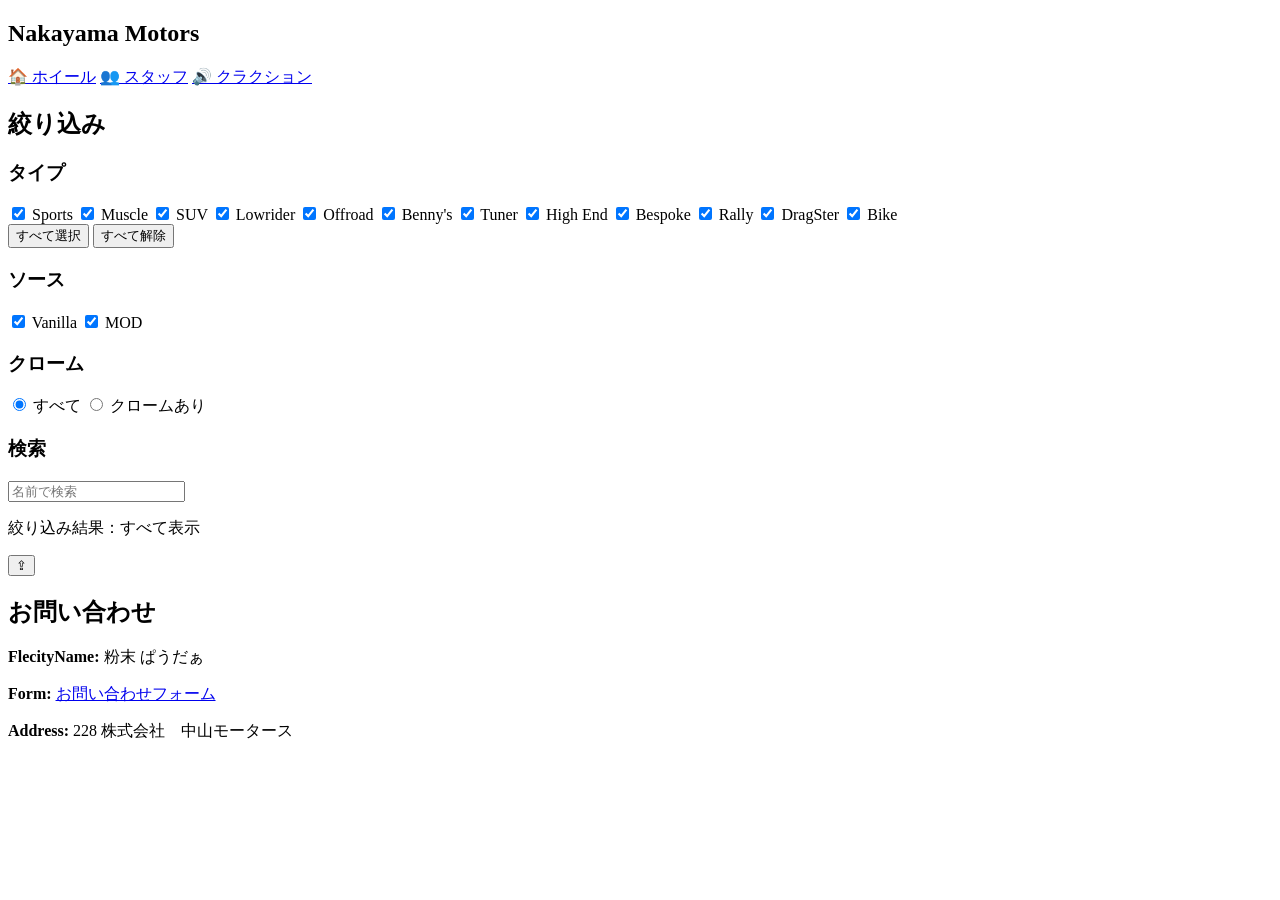
==== index.html @ 49dd46e0 "Update index.html" ====
<!DOCTYPE html>
<html lang="ja">
<head>
  <meta charset="UTF-8" />
  <meta name="viewport" content="width=device-width, initial-scale=1.0"/>
  <title>テスト</title>
  <link rel="stylesheet" href="style.css" />
  <link rel="icon" type="image/png" href="Nakayama_Icon.ico" />
</head>

<body>

  <!-- ────────────────
        固定ナビ（v0.app風）
  ───────────────── -->
  <nav class="top-nav">
    <h1 class="site-title">Nakayama Motors</h1>
    <div class="nav-links">
      <a href="index.html" class="nav-item active">🏠 ホイール</a>
      <a href="staff.html" class="nav-item">👥 スタッフ</a>
      <a href="horn.html" class="nav-item">🔊 クラクション</a>
    </div>
  </nav>

  <!-- 全体ラップ -->
  <div class="page-wrapper">

    <!-- ────────────────
          フィルターカード
    ───────────────── -->
    <section class="filter-card">

      <h2>絞り込み</h2>

      <div class="filter-grid">

        <!-- タイプ系フィルター -->
        <div class="filter-section">
          <h3>タイプ</h3>
          <div class="filter-list">
            <label><input type="checkbox" class="type-filter" value="Sports" checked> Sports</label>
            <label><input type="checkbox" class="type-filter" value="Muscle" checked> Muscle</label>
            <label><input type="checkbox" class="type-filter" value="SUV" checked> SUV</label>
            <label><input type="checkbox" class="type-filter" value="Lowrider" checked> Lowrider</label>
            <label><input type="checkbox" class="type-filter" value="Offroad" checked> Offroad</label>
            <label><input type="checkbox" class="type-filter" value="Benny's" checked> Benny's</label>
            <label><input type="checkbox" class="type-filter" value="Tuner" checked> Tuner</label>
            <label><input type="checkbox" class="type-filter" value="HighEnd" checked> High End</label>
            <label><input type="checkbox" class="type-filter" value="Bespoke" checked> Bespoke</label>
            <label><input type="checkbox" class="type-filter" value="Rally" checked> Rally</label>
            <label><input type="checkbox" class="type-filter" value="Dragster" checked> DragSter</label>
            <label><input type="checkbox" class="type-filter" value="Bike" checked> Bike</label>
          </div>

          <div class="filter-buttons">
            <button id="type-all-on">すべて選択</button>
            <button id="type-all-off">すべて解除</button>
          </div>
        </div>

        <!-- ソース -->
        <div class="filter-section">
          <h3>ソース</h3>
          <div class="filter-list">
            <label><input type="checkbox" class="source-filter" value="Vanilla" checked> Vanilla</label>
            <label><input type="checkbox" class="source-filter" value="MOD" checked> MOD</label>
          </div>
        </div>

        <!-- Chrome -->
        <div class="filter-section">
          <h3>クローム</h3>
          <div class="chrome-filter-buttons small-buttons">
            <label><input type="radio" name="chrome" value="All" checked> すべて</label>
            <label><input type="radio" name="chrome" value="True"> クロームあり</label>
          </div>
        </div>

        <!-- 検索 -->
        <div class="filter-section">
          <h3>検索</h3>
          <input type="text" id="search" placeholder="名前で検索">
        </div>

      </div>

      <p id="filter-summary" class="filter-summary">絞り込み結果：すべて表示</p>

    </section>

    <main>
      <div id="wheel-container" class="wheel-grid"></div>
    </main>

    <!-- チャットウィンドウ -->
    <div id="chat-window" class="chat-window">
      <div id="chat-content"></div>
    </div>

    <button id="scroll-to-top" class="scroll-to-top">⇪</button>

    <footer class="site-footer">
      <h2>お問い合わせ</h2>
      <p><strong>FlecityName:</strong> 粉末 ぱうだぁ</p>
      <p><strong>Form:</strong> <a href="https://forms.gle/HkCUNoGDMVmGTVwe9">お問い合わせフォーム</a></p>
      <p><strong>Address:</strong> 228 株式会社　中山モータース</p>
    </footer>

  </div>

  <script src="script.js"></script>
</body>
</html>
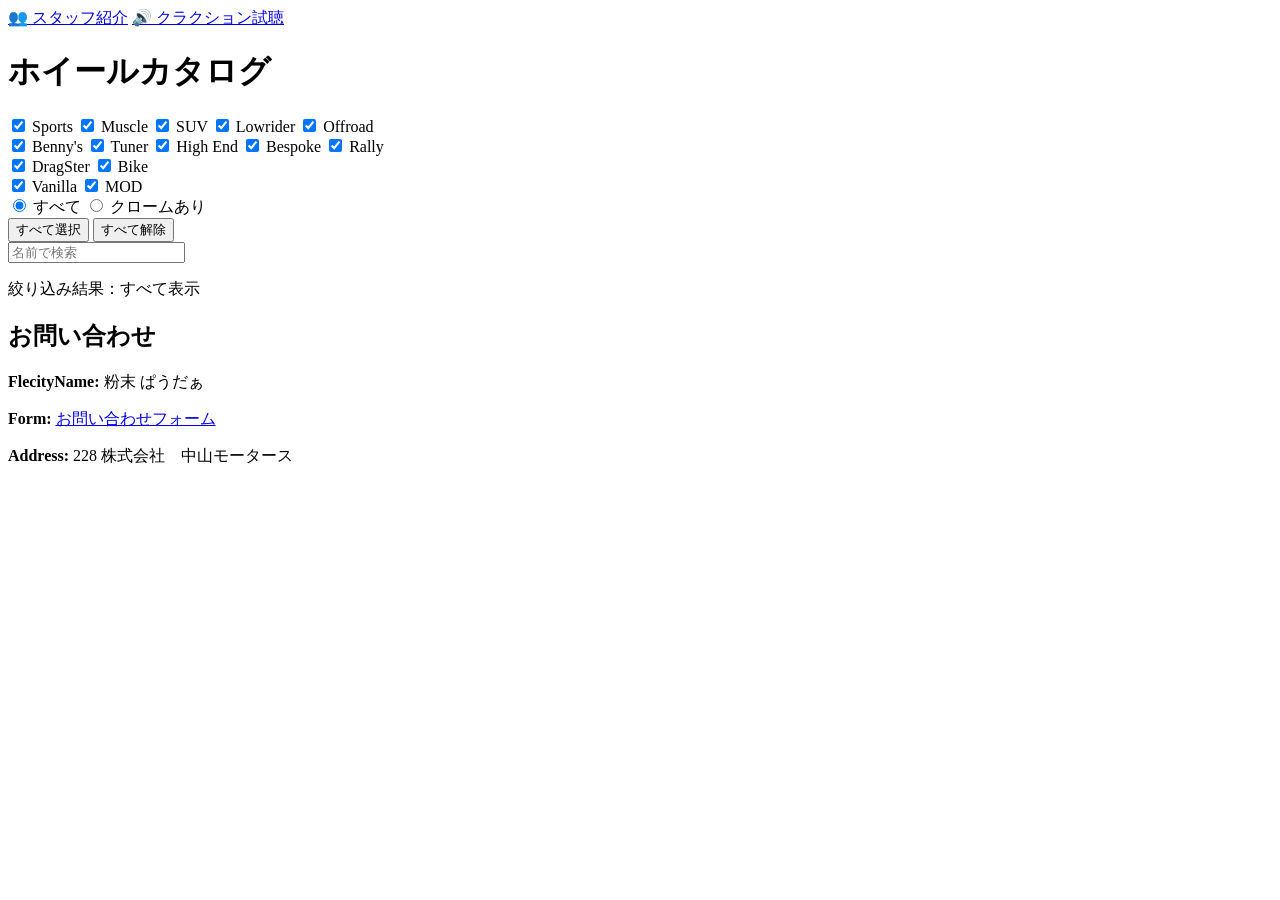
==== commit 54bb5f77: "Add files via upload" ====
--- a/index.html
+++ b/index.html
@@ -3,111 +3,108 @@
 <head>
   <meta charset="UTF-8" />
   <meta name="viewport" content="width=device-width, initial-scale=1.0"/>
-  <title>テスト</title>
+  <title>ホイールカタログ</title>
   <link rel="stylesheet" href="style.css" />
   <link rel="icon" type="image/png" href="Nakayama_Icon.ico" />
 </head>
+<nav>
+  <a href="staff.html">👥 スタッフ紹介</a>
+  <a href="horn.html">🔊 クラクション試聴</a>
+</nav>
+<body>
+  <header>
+    <h1>ホイールカタログ</h1>
+    <div id="filters">
+      <div class="filter-group">
+        <div>
+          <label><input type="checkbox" class="type-filter" value="Sports" checked> Sports</label>
+          <label><input type="checkbox" class="type-filter" value="Muscle" checked> Muscle</label>
+          <label><input type="checkbox" class="type-filter" value="SUV" checked> SUV</label>
+          <label><input type="checkbox" class="type-filter" value="Lowrider" checked> Lowrider</label>
+          <label><input type="checkbox" class="type-filter" value="Offroad" checked> Offroad</label>
+        </div>
+        <div>
+          <label><input type="checkbox" class="type-filter" value="Benny's" checked> Benny's</label>
+          <label><input type="checkbox" class="type-filter" value="Tuner" checked> Tuner</label>
+          <label><input type="checkbox" class="type-filter" value="HighEnd" checked> High End</label>
+          <label><input type="checkbox" class="type-filter" value="Bespoke" checked> Bespoke</label>
+          <label><input type="checkbox" class="type-filter" value="Rally" checked> Rally</label>
+        </div>
+        <div>
+          <label><input type="checkbox" class="type-filter" value="Dragster" checked> DragSter</label>
+          <label><input type="checkbox" class="type-filter" value="Bike" checked> Bike</label>
+        </div>
+        
+        <label><input type="checkbox" class="source-filter" value="Vanilla" checked> Vanilla</label>
+        <label><input type="checkbox" class="source-filter" value="MOD" checked> MOD</label>
 
-<body>
+        <div id="chrome-filter-group" class="chrome-filter-buttons">
+          <input type="radio" name="chrome" id="chrome-all" class="chrome-filter" value="All" checked>
+          <label for="chrome-all">すべて</label>
 
-  <!-- ────────────────
-        固定ナビ（v0.app風）
-  ───────────────── -->
-  <nav class="top-nav">
-    <h1 class="site-title">Nakayama Motors</h1>
-    <div class="nav-links">
-      <a href="index.html" class="nav-item active">🏠 ホイール</a>
-      <a href="staff.html" class="nav-item">👥 スタッフ</a>
-      <a href="horn.html" class="nav-item">🔊 クラクション</a>
-    </div>
-  </nav>
-
-  <!-- 全体ラップ -->
-  <div class="page-wrapper">
-
-    <!-- ────────────────
-          フィルターカード
-    ───────────────── -->
-    <section class="filter-card">
-
-      <h2>絞り込み</h2>
-
-      <div class="filter-grid">
-
-        <!-- タイプ系フィルター -->
-        <div class="filter-section">
-          <h3>タイプ</h3>
-          <div class="filter-list">
-            <label><input type="checkbox" class="type-filter" value="Sports" checked> Sports</label>
-            <label><input type="checkbox" class="type-filter" value="Muscle" checked> Muscle</label>
-            <label><input type="checkbox" class="type-filter" value="SUV" checked> SUV</label>
-            <label><input type="checkbox" class="type-filter" value="Lowrider" checked> Lowrider</label>
-            <label><input type="checkbox" class="type-filter" value="Offroad" checked> Offroad</label>
-            <label><input type="checkbox" class="type-filter" value="Benny's" checked> Benny's</label>
-            <label><input type="checkbox" class="type-filter" value="Tuner" checked> Tuner</label>
-            <label><input type="checkbox" class="type-filter" value="HighEnd" checked> High End</label>
-            <label><input type="checkbox" class="type-filter" value="Bespoke" checked> Bespoke</label>
-            <label><input type="checkbox" class="type-filter" value="Rally" checked> Rally</label>
-            <label><input type="checkbox" class="type-filter" value="Dragster" checked> DragSter</label>
-            <label><input type="checkbox" class="type-filter" value="Bike" checked> Bike</label>
-          </div>
-
-          <div class="filter-buttons">
-            <button id="type-all-on">すべて選択</button>
-            <button id="type-all-off">すべて解除</button>
-          </div>
+          <input type="radio" name="chrome" id="chrome-true" class="chrome-filter" value="True">
+          <label for="chrome-true">クロームあり</label>
         </div>
 
-        <!-- ソース -->
-        <div class="filter-section">
-          <h3>ソース</h3>
-          <div class="filter-list">
-            <label><input type="checkbox" class="source-filter" value="Vanilla" checked> Vanilla</label>
-            <label><input type="checkbox" class="source-filter" value="MOD" checked> MOD</label>
-          </div>
+        <!-- タイプの全選択・解除ボタン -->
+        <div class="filter-buttons">
+          <button type="button" id="type-all-on">すべて選択</button>
+          <button type="button" id="type-all-off">すべて解除</button>
         </div>
-
-        <!-- Chrome -->
-        <div class="filter-section">
-          <h3>クローム</h3>
-          <div class="chrome-filter-buttons small-buttons">
-            <label><input type="radio" name="chrome" value="All" checked> すべて</label>
-            <label><input type="radio" name="chrome" value="True"> クロームあり</label>
-          </div>
-        </div>
-
-        <!-- 検索 -->
-        <div class="filter-section">
-          <h3>検索</h3>
-          <input type="text" id="search" placeholder="名前で検索">
-        </div>
-
       </div>
 
-      <p id="filter-summary" class="filter-summary">絞り込み結果：すべて表示</p>
+      <input type="text" id="search" placeholder="名前で検索">
 
-    </section>
+      <!-- ここにチャット開閉ボタンを追加 -->
+      <button id="chat-toggle" style="display:none; margin-top: 10px;">
+        チャットを開く
+      </button>
 
-    <main>
-      <div id="wheel-container" class="wheel-grid"></div>
-    </main>
+      <p id="filter-summary">絞り込み結果：すべて表示</p>
+    </div>
+  </header>
 
-    <!-- チャットウィンドウ -->
-    <div id="chat-window" class="chat-window">
-      <div id="chat-content"></div>
-    </div>
+  <main>
+    <div id="wheel-container"></div>
+  </main>
 
-    <button id="scroll-to-top" class="scroll-to-top">⇪</button>
-
-    <footer class="site-footer">
-      <h2>お問い合わせ</h2>
-      <p><strong>FlecityName:</strong> 粉末 ぱうだぁ</p>
-      <p><strong>Form:</strong> <a href="https://forms.gle/HkCUNoGDMVmGTVwe9">お問い合わせフォーム</a></p>
-      <p><strong>Address:</strong> 228 株式会社　中山モータース</p>
-    </footer>
-
+  <!-- チャットウィンドウ -->
+  <div id="chat-window" style="
+    display: none;
+    position: fixed;
+    bottom: 80px;
+    right: 20px;
+    width: 300px;
+    max-height: 400px;
+    background-color: #1e1e1e;
+    color: white;
+    border-radius: 10px;
+    padding: 15px;
+    font-family: monospace;
+    font-size: 14px;
+    overflow-y: auto;
+    z-index: 1000;
+    box-shadow: 0 0 10px rgba(0,0,0,0.5);
+  ">
+    <div id="chat-content"></div>
   </div>
 
+  <footer class="site-footer">
+    <h2>お問い合わせ</h2>
+    <p><strong>FlecityName:</strong> 粉末 ぱうだぁ</p>
+    <p><strong>Form:</strong> <a href="https://forms.gle/HkCUNoGDMVmGTVwe9">お問い合わせフォーム</a></p>
+    <p><strong>Address:</strong> 228 株式会社　中山モータース</p>
+  </footer>
+  
+  <button id="scroll-to-top" style="display: none;">⇪</button>
   <script src="script.js"></script>
 </body>
 </html>
+
+
+
+
+
+
+
+
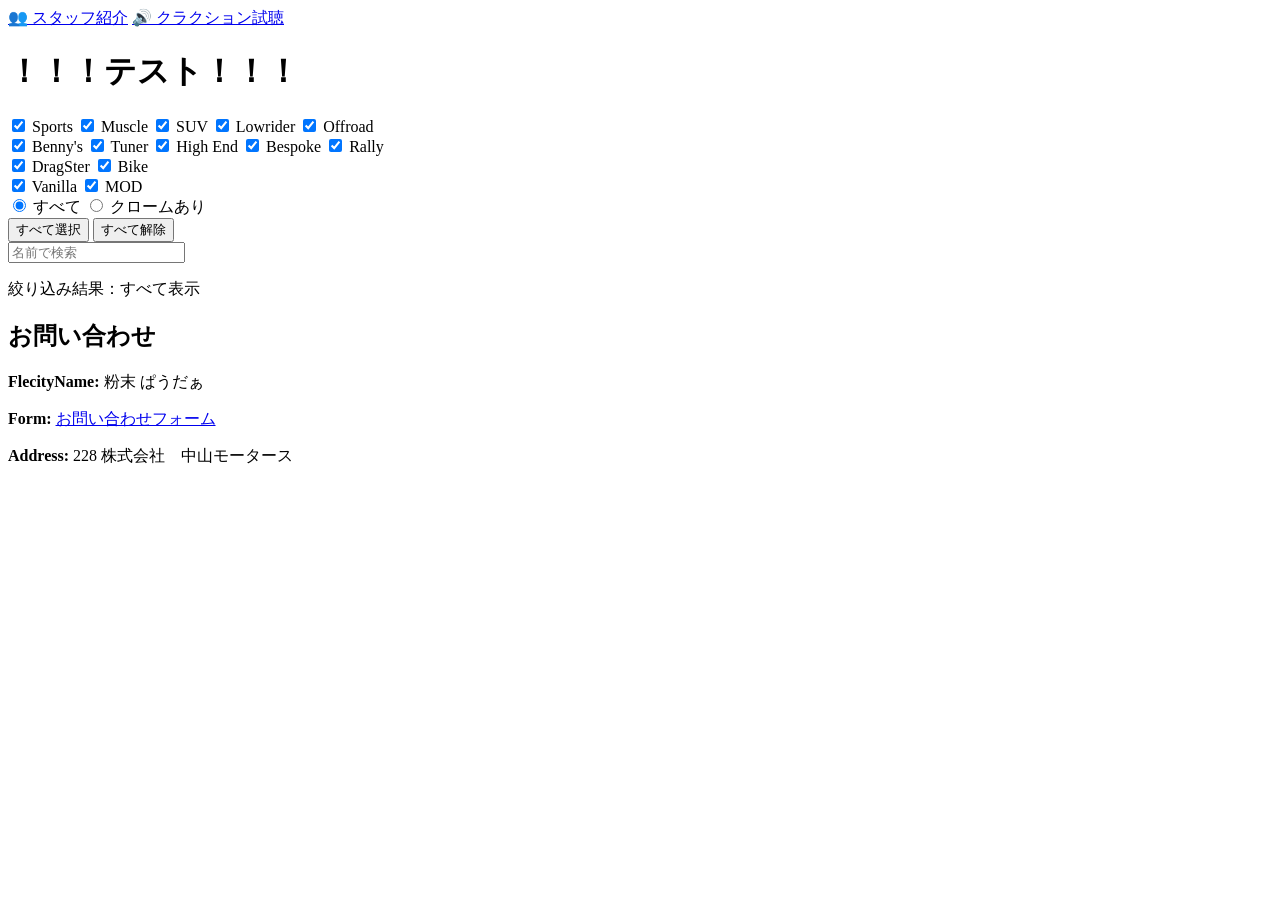
==== commit 2c3bedd9: "Update index.html" ====
--- a/index.html
+++ b/index.html
@@ -3,7 +3,7 @@
 <head>
   <meta charset="UTF-8" />
   <meta name="viewport" content="width=device-width, initial-scale=1.0"/>
-  <title>ホイールカタログ</title>
+  <title>中山テストカタログ</title>
   <link rel="stylesheet" href="style.css" />
   <link rel="icon" type="image/png" href="Nakayama_Icon.ico" />
 </head>
@@ -13,7 +13,7 @@
 </nav>
 <body>
   <header>
-    <h1>ホイールカタログ</h1>
+    <h1>！！！テスト！！！</h1>
     <div id="filters">
       <div class="filter-group">
         <div>
@@ -108,3 +108,4 @@
 
 
 
+
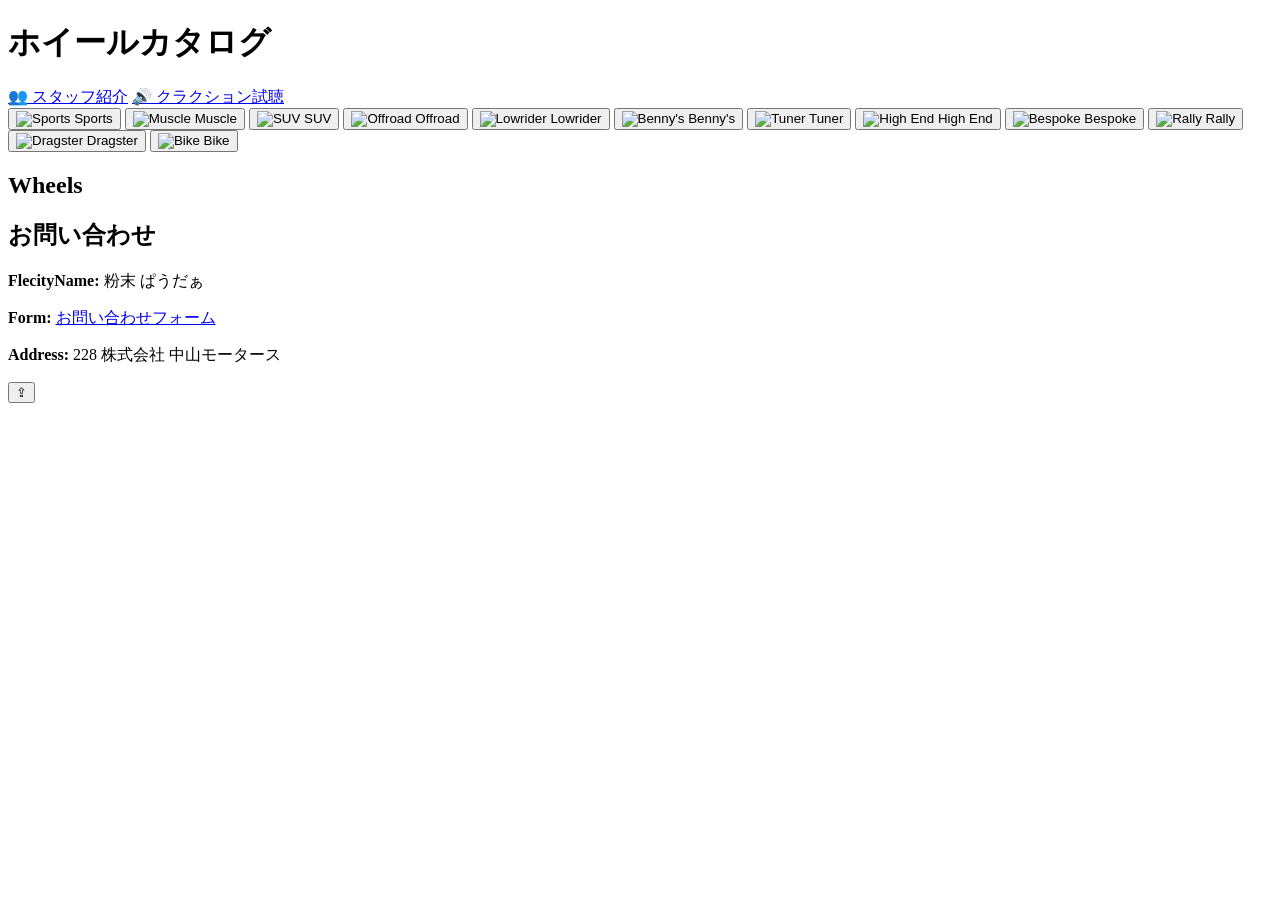
==== commit da3ec8f7: "Update index.html" ====
--- a/index.html
+++ b/index.html
@@ -3,109 +3,123 @@
 <head>
   <meta charset="UTF-8" />
   <meta name="viewport" content="width=device-width, initial-scale=1.0"/>
-  <title>中山テストカタログ</title>
+  <title>ホイールカタログ</title>
+
   <link rel="stylesheet" href="style.css" />
   <link rel="icon" type="image/png" href="Nakayama_Icon.ico" />
 </head>
-<nav>
-  <a href="staff.html">👥 スタッフ紹介</a>
-  <a href="horn.html">🔊 クラクション試聴</a>
-</nav>
+
 <body>
+
+  <!-- ===== ヘッダー ===== -->
   <header>
-    <h1>！！！テスト！！！</h1>
-    <div id="filters">
-      <div class="filter-group">
-        <div>
-          <label><input type="checkbox" class="type-filter" value="Sports" checked> Sports</label>
-          <label><input type="checkbox" class="type-filter" value="Muscle" checked> Muscle</label>
-          <label><input type="checkbox" class="type-filter" value="SUV" checked> SUV</label>
-          <label><input type="checkbox" class="type-filter" value="Lowrider" checked> Lowrider</label>
-          <label><input type="checkbox" class="type-filter" value="Offroad" checked> Offroad</label>
-        </div>
-        <div>
-          <label><input type="checkbox" class="type-filter" value="Benny's" checked> Benny's</label>
-          <label><input type="checkbox" class="type-filter" value="Tuner" checked> Tuner</label>
-          <label><input type="checkbox" class="type-filter" value="HighEnd" checked> High End</label>
-          <label><input type="checkbox" class="type-filter" value="Bespoke" checked> Bespoke</label>
-          <label><input type="checkbox" class="type-filter" value="Rally" checked> Rally</label>
-        </div>
-        <div>
-          <label><input type="checkbox" class="type-filter" value="Dragster" checked> DragSter</label>
-          <label><input type="checkbox" class="type-filter" value="Bike" checked> Bike</label>
-        </div>
-        
-        <label><input type="checkbox" class="source-filter" value="Vanilla" checked> Vanilla</label>
-        <label><input type="checkbox" class="source-filter" value="MOD" checked> MOD</label>
+    <h1>ホイールカタログ</h1>
 
-        <div id="chrome-filter-group" class="chrome-filter-buttons">
-          <input type="radio" name="chrome" id="chrome-all" class="chrome-filter" value="All" checked>
-          <label for="chrome-all">すべて</label>
-
-          <input type="radio" name="chrome" id="chrome-true" class="chrome-filter" value="True">
-          <label for="chrome-true">クロームあり</label>
-        </div>
-
-        <!-- タイプの全選択・解除ボタン -->
-        <div class="filter-buttons">
-          <button type="button" id="type-all-on">すべて選択</button>
-          <button type="button" id="type-all-off">すべて解除</button>
-        </div>
-      </div>
-
-      <input type="text" id="search" placeholder="名前で検索">
-
-      <!-- ここにチャット開閉ボタンを追加 -->
-      <button id="chat-toggle" style="display:none; margin-top: 10px;">
-        チャットを開く
-      </button>
-
-      <p id="filter-summary">絞り込み結果：すべて表示</p>
-    </div>
+    <nav>
+      <a href="staff.html">👥 スタッフ紹介</a>
+      <a href="horn.html">🔊 クラクション試聴</a>
+    </nav>
   </header>
 
-  <main>
-    <div id="wheel-container"></div>
+  <!-- ===== カテゴリ選択 ===== -->
+  <main class="category-container">
+
+    <button class="category-btn" data-category="Sports">
+      <img src="./images/categories/sports.png" alt="Sports">
+      <span>Sports</span>
+    </button>
+
+    <button class="category-btn" data-category="Muscle">
+      <img src="./images/categories/muscle.png" alt="Muscle">
+      <span>Muscle</span>
+    </button>
+
+    <button class="category-btn" data-category="SUV">
+      <img src="./images/categories/suv.png" alt="SUV">
+      <span>SUV</span>
+    </button>
+
+    <button class="category-btn" data-category="Offroad">
+      <img src="./images/categories/offroad.png" alt="Offroad">
+      <span>Offroad</span>
+    </button>
+
+    <button class="category-btn" data-category="Lowrider">
+      <img src="./images/categories/lowrider.png" alt="Lowrider">
+      <span>Lowrider</span>
+    </button>
+
+    <button class="category-btn" data-category="Benny's">
+      <img src="./images/categories/bennys.png" alt="Benny's">
+      <span>Benny's</span>
+    </button>
+
+    <button class="category-btn" data-category="Tuner">
+      <img src="./images/categories/tuner.png" alt="Tuner">
+      <span>Tuner</span>
+    </button>
+
+    <button class="category-btn" data-category="HighEnd">
+      <img src="./images/categories/highend.png" alt="High End">
+      <span>High End</span>
+    </button>
+
+    <button class="category-btn" data-category="Bespoke">
+      <img src="./images/categories/bespoke.png" alt="Bespoke">
+      <span>Bespoke</span>
+    </button>
+
+    <button class="category-btn" data-category="Rally">
+      <img src="./images/categories/rally.png" alt="Rally">
+      <span>Rally</span>
+    </button>
+
+    <button class="category-btn" data-category="Dragster">
+      <img src="./images/categories/dragster.png" alt="Dragster">
+      <span>Dragster</span>
+    </button>
+
+    <button class="category-btn" data-category="Bike">
+      <img src="./images/categories/bike.png" alt="Bike">
+      <span>Bike</span>
+    </button>
+
   </main>
 
-  <!-- チャットウィンドウ -->
-  <div id="chat-window" style="
-    display: none;
-    position: fixed;
-    bottom: 80px;
-    right: 20px;
-    width: 300px;
-    max-height: 400px;
-    background-color: #1e1e1e;
-    color: white;
-    border-radius: 10px;
-    padding: 15px;
-    font-family: monospace;
-    font-size: 14px;
-    overflow-y: auto;
-    z-index: 1000;
-    box-shadow: 0 0 10px rgba(0,0,0,0.5);
-  ">
-    <div id="chat-content"></div>
+  <!-- ===== モーダル（ホイール一覧） ===== -->
+  <div id="wheel-modal" class="modal hidden">
+
+    <!-- 外側クリック用 -->
+    <div class="modal-overlay"></div>
+
+    <!-- 中身 -->
+    <div class="modal-content">
+      <h2 id="modal-title">Wheels</h2>
+
+      <!-- ホイール表示エリア -->
+      <div id="wheel-container"></div>
+    </div>
+
   </div>
 
+  <!-- ===== フッター ===== -->
   <footer class="site-footer">
     <h2>お問い合わせ</h2>
     <p><strong>FlecityName:</strong> 粉末 ぱうだぁ</p>
-    <p><strong>Form:</strong> <a href="https://forms.gle/HkCUNoGDMVmGTVwe9">お問い合わせフォーム</a></p>
-    <p><strong>Address:</strong> 228 株式会社　中山モータース</p>
+    <p>
+      <strong>Form:</strong>
+      <a href="https://forms.gle/HkCUNoGDMVmGTVwe9" target="_blank">
+        お問い合わせフォーム
+      </a>
+    </p>
+    <p><strong>Address:</strong> 228 株式会社 中山モータース</p>
   </footer>
-  
-  <button id="scroll-to-top" style="display: none;">⇪</button>
+
+  <!-- ===== スクロールトップ ===== -->
+  <button id="scroll-to-top">⇪</button>
+
+  <!-- ===== JS ===== -->
   <script src="script.js"></script>
+
 </body>
 </html>
-
-
-
-
-
-
-
-
-
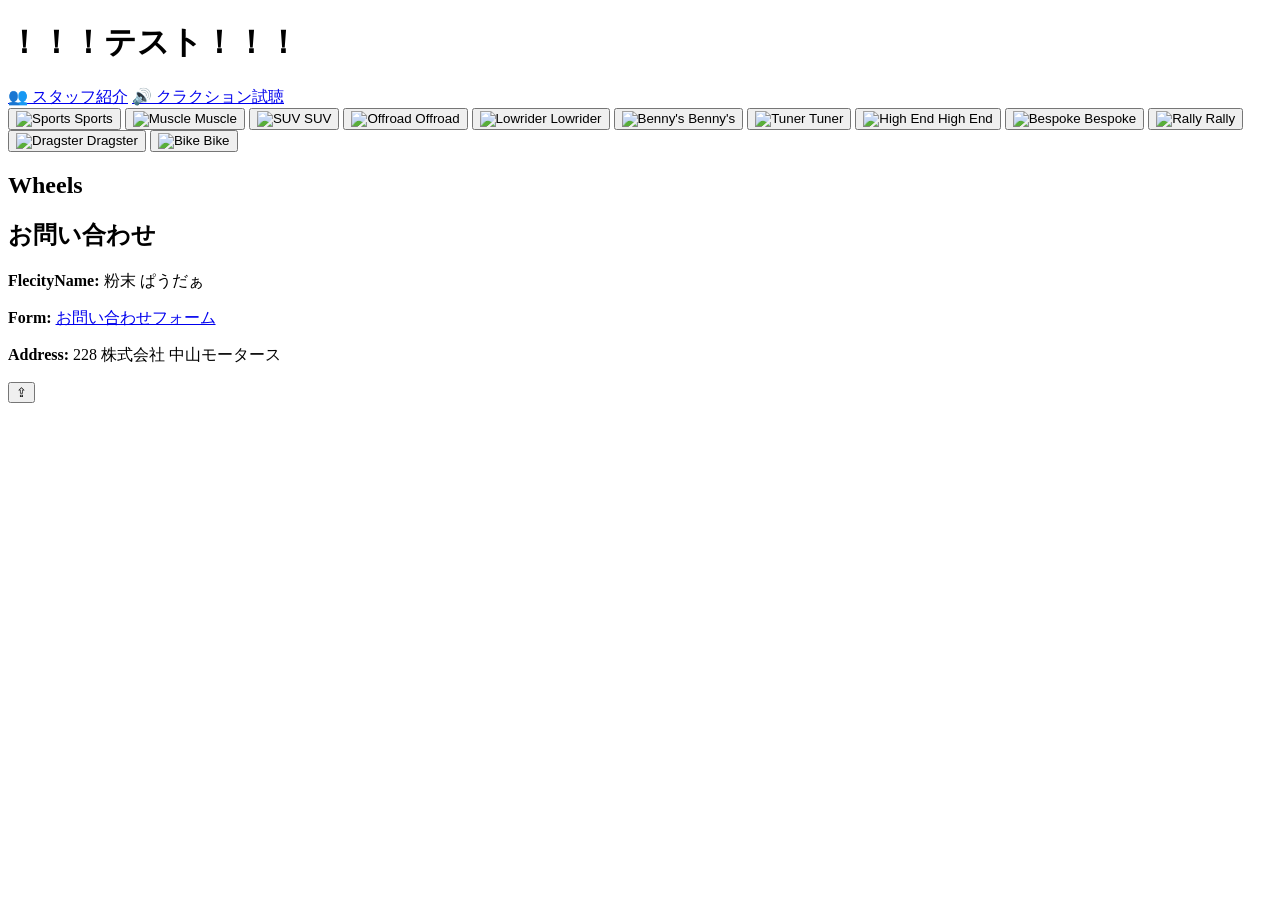
==== commit 56790a91: "Update index.html" ====
--- a/index.html
+++ b/index.html
@@ -3,7 +3,7 @@
 <head>
   <meta charset="UTF-8" />
   <meta name="viewport" content="width=device-width, initial-scale=1.0"/>
-  <title>ホイールカタログ</title>
+  <title>テスト</title>
 
   <link rel="stylesheet" href="style.css" />
   <link rel="icon" type="image/png" href="Nakayama_Icon.ico" />
@@ -13,7 +13,7 @@
 
   <!-- ===== ヘッダー ===== -->
   <header>
-    <h1>ホイールカタログ</h1>
+    <h1>！！！テスト！！！</h1>
 
     <nav>
       <a href="staff.html">👥 スタッフ紹介</a>
@@ -25,65 +25,65 @@
   <main class="category-container">
 
     <button class="category-btn" data-category="Sports">
-      <img src="./images/categories/sports.png" alt="Sports">
+      <img src="./images/SPT_V_1.png" alt="Sports">
       <span>Sports</span>
     </button>
 
     <button class="category-btn" data-category="Muscle">
-      <img src="./images/categories/muscle.png" alt="Muscle">
+      <img src="./images/MUS_V_1.png" alt="Muscle">
       <span>Muscle</span>
     </button>
 
     <button class="category-btn" data-category="SUV">
-      <img src="./images/categories/suv.png" alt="SUV">
+      <img src="./images/SUV_V_1.png" alt="SUV">
       <span>SUV</span>
     </button>
 
     <button class="category-btn" data-category="Offroad">
-      <img src="./images/categories/offroad.png" alt="Offroad">
+      <img src="./images/OFF_V_1.png" alt="Offroad">
       <span>Offroad</span>
     </button>
 
     <button class="category-btn" data-category="Lowrider">
-      <img src="./images/categories/lowrider.png" alt="Lowrider">
+      <img src="./images/LOW_V_1.png" alt="Lowrider">
       <span>Lowrider</span>
     </button>
 
     <button class="category-btn" data-category="Benny's">
-      <img src="./images/categories/bennys.png" alt="Benny's">
+      <img src="./images/BNS_V_1.png" alt="Benny's">
       <span>Benny's</span>
     </button>
 
     <button class="category-btn" data-category="Tuner">
-      <img src="./images/categories/tuner.png" alt="Tuner">
+      <img src="./images/TNR_V_1.png" alt="Tuner">
       <span>Tuner</span>
     </button>
 
     <button class="category-btn" data-category="HighEnd">
-      <img src="./images/categories/highend.png" alt="High End">
+      <img src="./images/HED_V_1.png" alt="High End">
       <span>High End</span>
     </button>
 
     <button class="category-btn" data-category="Bespoke">
-      <img src="./images/categories/bespoke.png" alt="Bespoke">
+      <img src="./images/BSP_V_1.png" alt="Bespoke">
       <span>Bespoke</span>
     </button>
 
     <button class="category-btn" data-category="Rally">
-      <img src="./images/categories/rally.png" alt="Rally">
+      <img src="./images/RLY_V_1.png" alt="Rally">
       <span>Rally</span>
     </button>
 
     <button class="category-btn" data-category="Dragster">
-      <img src="./images/categories/dragster.png" alt="Dragster">
+      <img src="./images/DRS_V_1.png" alt="Dragster">
       <span>Dragster</span>
     </button>
 
     <button class="category-btn" data-category="Bike">
-      <img src="./images/categories/bike.png" alt="Bike">
+      <img src="./images/BKE_V_1.png" alt="Bike">
       <span>Bike</span>
     </button>
-
+    
   </main>
 
   <!-- ===== モーダル（ホイール一覧） ===== -->
@@ -123,3 +123,6 @@
 
 </body>
 </html>
+
+
+
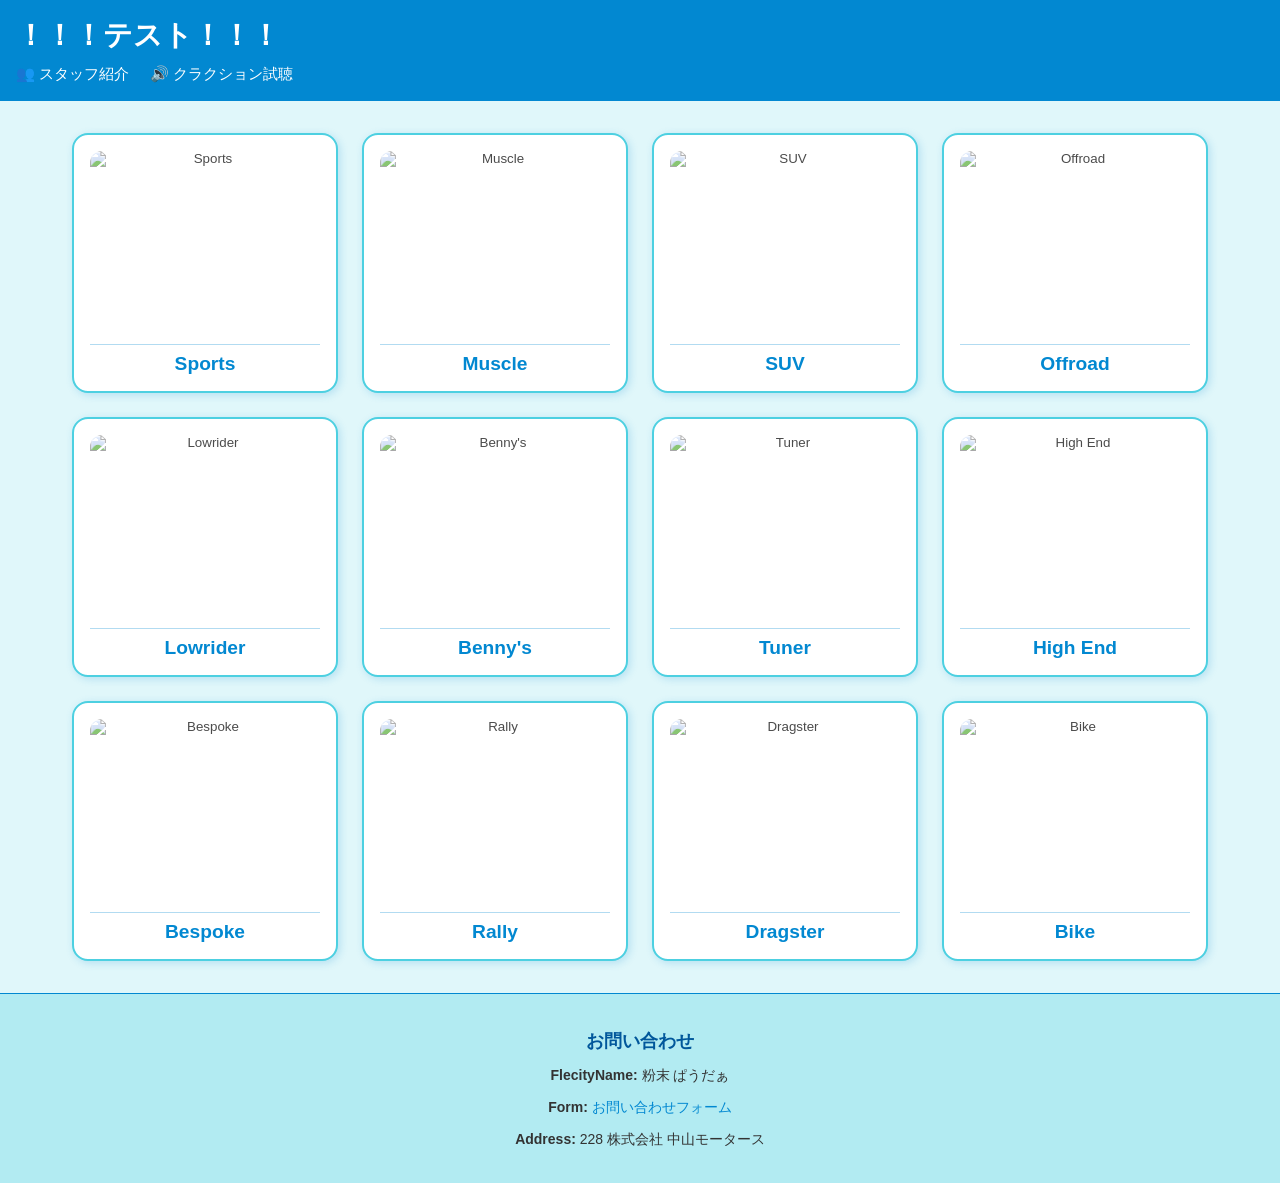
==== commit 35248bdb: "Update index.html" ====
--- a/index.html
+++ b/index.html
@@ -102,6 +102,10 @@
 
   </div>
 
+  <!-- ===== 一覧 ===== -->
+  <section id="wheel-list"></section>
+
+  
   <!-- ===== フッター ===== -->
   <footer class="site-footer">
     <h2>お問い合わせ</h2>
@@ -126,3 +130,4 @@
 
 
 
+
--- a/style.css
+++ b/style.css
@@ -0,0 +1,450 @@
+/* =========================
+   ベース設定
+========================= */
+* {
+  box-sizing: border-box;
+}
+
+body {
+  font-family: "Segoe UI", sans-serif;
+  background-color: #e0f7fa;
+  margin: 0;
+  padding: 0;
+  color: #333;
+}
+
+/* =========================
+   ヘッダー
+========================= */
+header {
+  background-color: #0288d1;
+  color: white;
+  padding: 1rem;
+}
+
+header h1 {
+  margin: 0;
+  font-size: 1.8rem;
+}
+
+nav {
+  margin-top: .5rem;
+}
+
+nav a {
+  color: white;
+  margin-right: 1rem;
+  text-decoration: none;
+  font-size: .95rem;
+}
+
+nav a:hover {
+  text-decoration: underline;
+}
+
+/* =========================
+   カテゴリ選択（4列固定）
+========================= */
+.category-container {
+  display: grid;
+  grid-template-columns: repeat(4, 1fr);
+  gap: 1.5rem;
+  padding: 2rem;
+  max-width: 1200px;
+  margin: 0 auto;
+}
+
+/* レスポンシブ */
+@media (max-width: 1000px) {
+  .category-container {
+    grid-template-columns: repeat(3, 1fr);
+  }
+}
+
+@media (max-width: 700px) {
+  .category-container {
+    grid-template-columns: repeat(2, 1fr);
+  }
+}
+
+@media (max-width: 480px) {
+  .category-container {
+    grid-template-columns: 1fr;
+  }
+}
+
+/* =========================
+   カテゴリボタン
+========================= */
+.category-btn {
+  background: white;
+  border: 2px solid #4dd0e1;
+  border-radius: 16px;
+  cursor: pointer;
+  padding: 1rem;
+  box-shadow: 2px 2px 8px rgba(2,136,209,.2);
+  transition: transform .2s, box-shadow .2s;
+
+  display: flex;
+  flex-direction: column;
+  align-items: center;
+  justify-content: flex-start;
+  height: 260px;
+}
+
+.category-btn:hover {
+  transform: scale(1.05);
+  box-shadow: 4px 4px 14px rgba(2,136,209,.35);
+}
+
+/* 画像（少し透過） */
+.category-btn img {
+  width: 100%;
+  height: 180px;
+  object-fit: cover;
+  border-radius: 12px;
+
+  opacity: 0.7;
+  transition: opacity .2s;
+}
+
+.category-btn:hover img {
+  opacity: 1;
+}
+
+/* 文字（画像の下） */
+.category-btn span {
+  margin-top: 0.8rem;
+  font-size: 1.2rem;
+  color: #0288d1;
+  font-weight: bold;
+  text-align: center;
+  width: 100%;
+  padding-top: 0.5rem;
+  border-top: 1px solid rgba(2,136,209,.3);
+}
+
+/* =========================
+   モーダル
+========================= */
+.modal.hidden {
+  display: none;
+}
+
+.modal {
+  position: fixed;
+  inset: 0;
+  z-index: 9999;
+}
+
+.modal-overlay {
+  position: absolute;
+  inset: 0;
+  background: rgba(0,0,0,.6);
+}
+
+.modal-content {
+  position: relative;
+  background: #e0f7fa;
+  max-width: 1200px;
+  margin: 5vh auto;
+  padding: 1rem;
+  border-radius: 16px;
+  max-height: 90vh;
+  overflow-y: auto;
+}
+
+.modal-content h2 {
+  position: sticky;
+  top: 0;
+  background: #e0f7fa;
+  padding: 0.5rem 0;
+  z-index: 10;
+
+  text-align: center;
+  color: #0288d1;
+  margin-bottom: 1rem;
+  border-bottom: 1px solid rgba(0,0,0,0.1);
+}
+
+body.modal-open {
+  overflow: hidden;
+}
+/* =========================
+   ホイール一覧
+========================= */
+#wheel-container {
+  display: grid;
+  grid-template-columns: repeat(auto-fit, minmax(180px, 1fr));
+  gap: 1rem;
+}
+
+.wheel-card {
+  background: white;
+  border: 2px solid #4dd0e1;
+  padding: 1rem;
+  border-radius: 12px;
+  text-align: center;
+  box-shadow: 2px 2px 6px rgba(2, 136, 209, 0.15);
+  transition: transform .2s, box-shadow .2s;
+  position: relative;
+}
+
+.wheel-card:hover {
+  transform: scale(1.03);
+  box-shadow: 3px 3px 12px rgba(2, 136, 209, 0.3);
+}
+
+.wheel-card img {
+  max-width: 100%;
+  border-radius: 8px;
+}
+
+.wheel-card h3 {
+  font-size: 1rem;
+  margin-top: 0.5rem;
+  color: #0288d1;
+}
+
+/* =========================
+   wheel-info（category + color の親）
+========================= */
+.wheel-info {
+  display: flex;
+  flex-direction: column;
+  align-items: center;
+  gap: 4px;
+  margin-top: 0.4rem;
+  font-size: 0.8rem;
+}
+
+/* =========================
+   ホイールの種類
+========================= */
+.wheel-category {
+  position: static;              /* absolute完全排除 */
+  background: rgba(2,136,209,.85);
+  color: #fff;
+  padding: 2px 8px;
+  border-radius: 999px;
+  font-size: 0.75rem;
+  font-weight: bold;
+
+  opacity: 0;
+  transition: opacity .3s;
+}
+
+/* hover時に表示 */
+.wheel-card:hover .wheel-category {
+  opacity: 1;
+}
+
+/* =========================
+   Color 表示
+========================= */
+.wheel-color {
+  text-align: center;
+  font-weight: bold;
+  font-size: 0.75rem;
+}
+
+/* Color変更可 */
+.wheel-color.color-ok {
+  color: #2e7d32;
+}
+
+/* Color変更不可 */
+.wheel-color.no-color {
+  color: #c62828;
+}
+
+
+/* =========================
+   フッター
+========================= */
+.site-footer {
+  background-color: #b2ebf2;
+  padding: 20px;
+  text-align: center;
+  font-size: 14px;
+  border-top: 1px solid #0288d1;
+}
+
+.site-footer h2 {
+  font-size: 18px;
+  margin-bottom: 10px;
+  color: #01579b;
+}
+
+.site-footer a {
+  color: #0288d1;
+  text-decoration: none;
+}
+
+.site-footer a:hover {
+  text-decoration: underline;
+}
+
+/* =========================
+   スクロールトップ
+========================= */
+#scroll-to-top {
+  position: fixed;
+  bottom: 20px;
+  right: 20px;
+  width: 100px;
+  height: 100px;
+  background-color: #0288d1;
+  color: white;
+  border-radius: 50%;
+  text-align: center;
+  line-height: 100px;
+  font-size: 56px;
+  cursor: pointer;
+  box-shadow: 0 0 10px rgba(2,136,209,.8);
+  display: none;
+  z-index: 10000;
+  border: none;
+}
+
+
+
+
+
+/* =========================
+   スタッフ一覧（完全4列）
+========================= */
+.staff-container {
+  display: grid;
+  grid-template-columns: repeat(4, minmax(0, 1fr));
+  gap: 24px;
+
+  width: 100%;
+  max-width: 1600px;
+  margin: 0 auto;
+  padding: 24px;
+
+  box-sizing: border-box;
+}
+
+/* =========================
+   スタッフカード
+========================= */
+.staff-card {
+  background: #ffffff;
+  border: 2px solid #4fc3f7;
+  border-radius: 16px;
+  padding: 16px;
+
+  text-align: center;
+  box-shadow: 0 4px 10px rgba(0,0,0,.08);
+
+  display: flex;
+  flex-direction: column;
+  align-items: center;
+}
+
+/* =========================
+   画像
+========================= */
+.staff-card img {
+  width: 120px;
+  height: 120px;
+  object-fit: cover;
+  border-radius: 16px;
+  margin-bottom: 8px;
+}
+
+/* =========================
+   名前
+========================= */
+.staff-card h3 {
+  margin: 6px 0;
+  color: #0288d1;
+  font-size: 1rem;
+  line-height: 1.3;
+}
+
+/* =========================
+   説明文
+========================= */
+.staff-card p {
+  font-size: 0.8rem;
+  line-height: 1.4;
+  margin: 2px 0;
+}
+
+.staff-profile {
+  list-style: none;
+  padding: 0;
+  margin: 0;
+}
+
+.staff-profile li {
+  display: flex;
+  align-items: center;
+  gap: .4rem;
+  margin: .25rem 0;
+}
+
+
+/* ===== クラクション一覧 ===== */
+
+#horn-container {
+  display: grid;
+  grid-template-columns: repeat(auto-fill, minmax(200px, 1fr));
+  gap: 16px;
+  padding: 16px;
+  max-width: 1200px;
+  margin: 0 auto;
+}
+
+.horn-card {
+  background: #fff;
+  border: 2px solid #4dd0e1;
+  border-radius: 14px;
+  padding: 1rem;
+  text-align: center;
+
+  display: flex;
+  flex-direction: column;
+  justify-content: space-between;
+
+  transition: transform .2s, box-shadow .2s;
+}
+
+.horn-card:hover {
+  transform: translateY(-4px);
+  box-shadow: 0 8px 18px rgba(0,0,0,.12);
+}
+
+.horn-name {
+  margin: .3rem 0 .6rem;
+  color: #0288d1;
+  font-size: 1.05rem;
+}
+
+.play-btn {
+  background: #0288d1;
+  color: #fff;
+  border: none;
+  padding: .55rem 1rem;
+  border-radius: 999px;
+  cursor: pointer;
+  font-weight: bold;
+}
+
+.play-btn:hover {
+  background: #0277bd;
+}
+
+.horn-comment {
+  margin-top: .6rem;
+  font-size: .8rem;
+  color: #666;
+
+}
+
+
+
+
